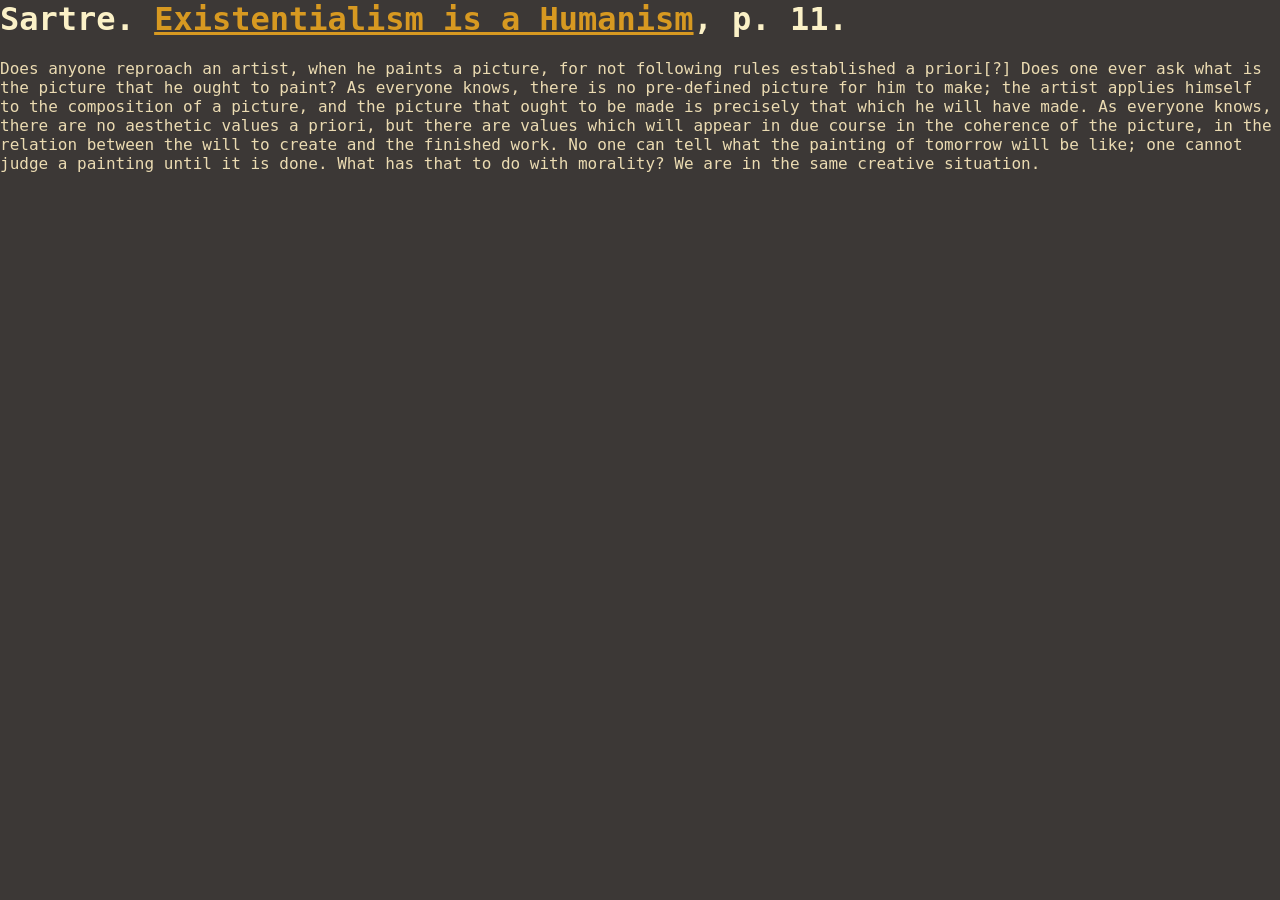
==== sartre.html @ dda2d00d "Try redirecting button" ====
<html>
<head>
<link rel="stylesheet" href="style.css" type="text/css">
<title>Chapterhause</title>
</head>
<body>

	<h1>Sartre. <a href="https://warwick.ac.uk/fac/cross_fac/complexity/people/students/dtc/students2011/maitland/philosophy/sartre-eih.pdf">Existentialism is a Humanism</a>, p. 11.</h1>

<p>Does anyone reproach an artist, when he paints a picture, for not following rules established a
priori[?] Does one ever ask what is the picture that he ought to paint? As everyone knows,
there is no pre-defined picture for him to make; the artist applies himself to the
composition of a picture, and the picture that ought to be made is precisely that which he
will have made. As everyone knows, there are no aesthetic values a priori, but there are
values which will appear in due course in the coherence of the picture, in the relation
between the will to create and the finished work. No one can tell what the painting of
tomorrow will be like; one cannot judge a painting until it is done. What has that to do with
morality? We are in the same creative situation. 
</body>
</html>
---- style.css ----
body {
  font-family: "JetBrains Mono", monospace;
  background-color: #3C3836;
	color: #EBDBB2;
  margin: 0;
}

h1 {
  color: #FBF1C7;
}

a:link {
	color: #D79921;
}

a:visited {
	color: #BDAE93;
}
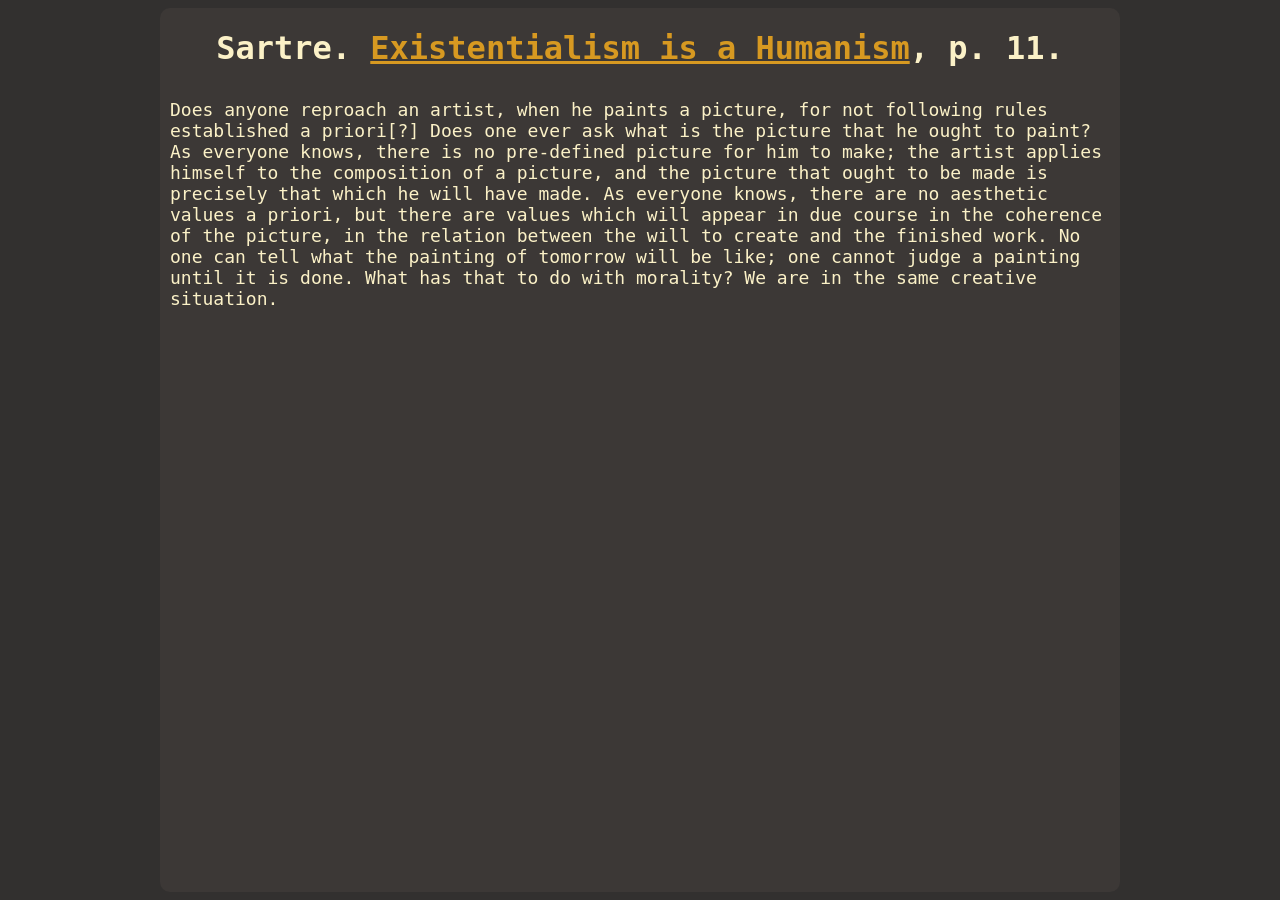
==== commit be874732: "Center Satre quote, background colors" ====
--- a/sartre.html
+++ b/sartre.html
@@ -1,13 +1,14 @@
 <html>
 <head>
-<link rel="stylesheet" href="style.css" type="text/css">
+<link rel="stylesheet" href="quote.css" type="text/css">
 <title>Chapterhause</title>
 </head>
 <body>
 
+	<div class="page">	
 	<h1>Sartre. <a href="https://warwick.ac.uk/fac/cross_fac/complexity/people/students/dtc/students2011/maitland/philosophy/sartre-eih.pdf">Existentialism is a Humanism</a>, p. 11.</h1>
 
-<p>Does anyone reproach an artist, when he paints a picture, for not following rules established a
+	<p>Does anyone reproach an artist, when he paints a picture, for not following rules established a
 priori[?] Does one ever ask what is the picture that he ought to paint? As everyone knows,
 there is no pre-defined picture for him to make; the artist applies himself to the
 composition of a picture, and the picture that ought to be made is precisely that which he
@@ -16,5 +17,6 @@
 between the will to create and the finished work. No one can tell what the painting of
 tomorrow will be like; one cannot judge a painting until it is done. What has that to do with
 morality? We are in the same creative situation. 
+</div>
 </body>
 </html>
--- a/quote.css
+++ b/quote.css
@@ -0,0 +1,35 @@
+body {
+	color: #FBF1C7;
+	background-color: #32302F;
+	font-family: "JetBrains Mono", monospace;
+}
+
+.page {
+	width: 960px;
+	margin: auto;
+	height: 100%;
+	align-items: center;
+	display: flex;
+	flex-direction: column;
+  background-color: #3C3836;
+	border-radius: 10px;
+}
+
+h1 {
+  color: #FBF1C7;
+}
+
+p {
+	margin: 10px;
+	justify: center;
+	font-size: 18
+}
+
+a:link {
+	color: #D79921;
+}
+
+a:visited {
+	color: #BDAE93;
+}
+
